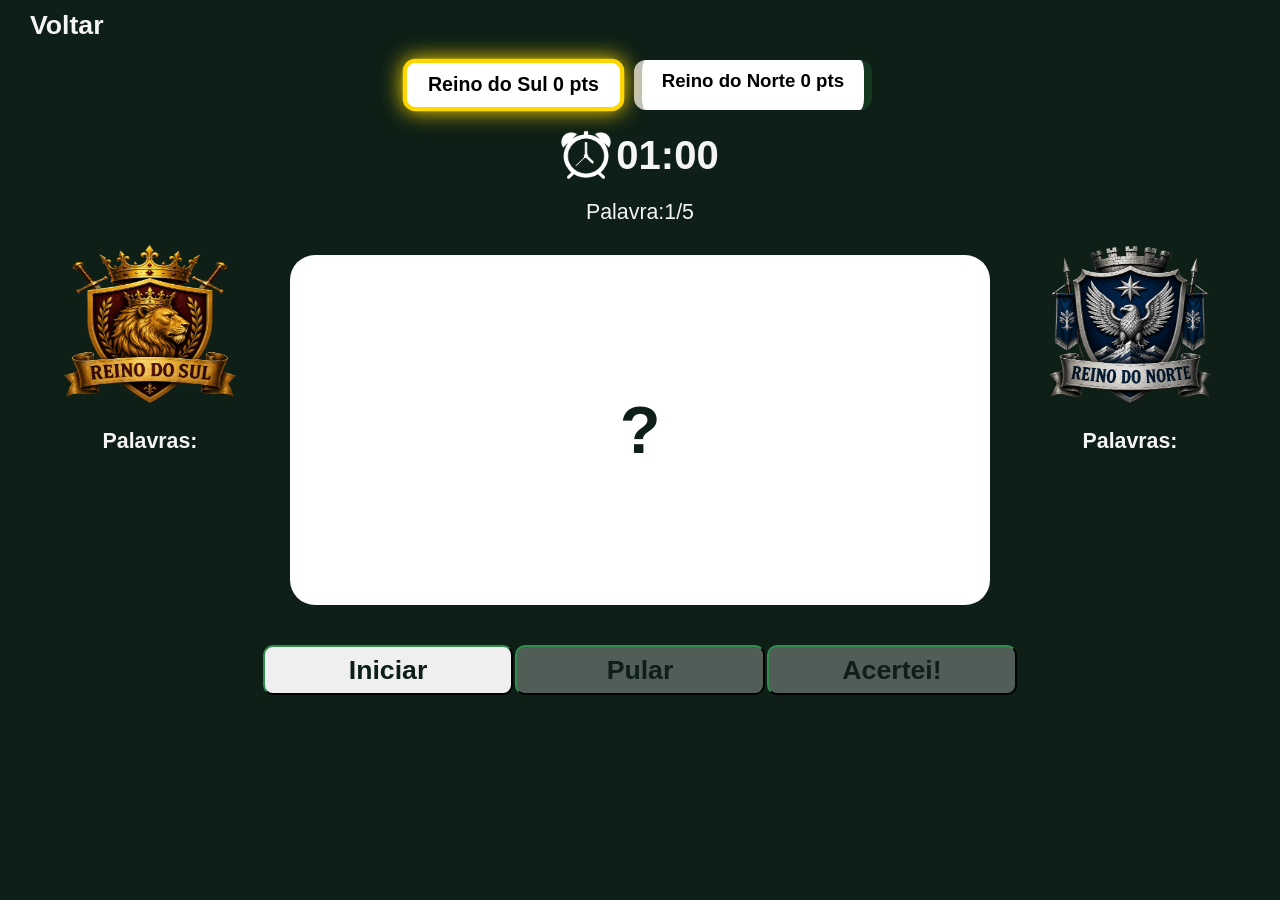
==== html/1senha.html @ 7ce1300d "Add files via upload" ====
<!DOCTYPE html>
<html lang="pt-br">
<head>
    <meta charset="UTF-8">
    <meta name="viewport" content="width=device-width, initial-scale=1.0">
    <title>Qual é a senha?</title>
    <link rel="stylesheet" href="../css/style-senha.css">
</head>
<body>
   <header>
        <a href="../index.html"><h2>Voltar</h2></a>
    </header>

    <div class="container">
        <div class="ranking">
            <div class="time primeiro" id="timeA">
                <span>Reino do Sul</span>
                <span id="placarA">0 pts</span>
            </div>

            <div class="time segundo" id="timeB">
                <span>Reino do Norte</span>
                <span id="placarB">0 pts</span>
            </div>

        </div>
        

        <div class="relogio">
            <img src="../imagem/time.png" alt="Imagem Timer">
            <div class="timer">01:00</div>
        </div>

        <div class="contador-palavras">
            Palavra: <span id="contadorPalavras"> 1</span>/5
        </div>

        <div class="principal">
            <div class="reinoSul">
                <img src="../imagem/reino-sul.png" alt="" srcset="">
                <h2>Palavras:</h2>
                <ul id="listaSul"></ul>

            </div>

            <div class="palavra">
                <div class="card-palavra" id="palavra" style="text-transform: uppercase;">
                    ?
                </div>
            </div>
            <div class="reinoNorte">
                <img src="../imagem/reino-norte.png" alt="" srcset="">
                <h2>Palavras:</h2>
                <ul id="listaNorte"></ul>

            </div>
        </div>
    
        <div class="botoes">
            <button id="iniciar">Iniciar</button>
            <button id="proxima" disabled>Pular</button>
            <button id="acertou" disabled>Acertei!</button>
        </div>
    </div>

    <script src="../js/placar.js"></script>
    <script src="../js/estadoJogo.js"></script>
    <script src="../js/script-senha.js"></script>
</body>
</html>
---- css/style-senha.css ----
*{
    margin: 0;
}
body {
    font-family: Arial, sans-serif;
    background: #0D1F16;
    height: 100vh;
    width: 100vw;
}

header{
    margin-left: 30px;
    height: 50px;
    display: flex;
    justify-content: left;
    align-items: center;
}

h2{
    color: #f4f4f4;
    font-size: 20pt;
    font-weight: 900;
}

a{
    text-decoration: none;
}

h2:hover{
    color: #7bdf99;
}


.container {
    margin-top: 10px;
    display: flex;
    flex-direction: column;
    align-items: center;
}

.relogio{
    display: flex;
    align-items: center; /* Alinha verticalmente */
    justify-content: center; /* Centraliza os dois elementos */
    gap: 5px; /* Espaço entre a imagem e o tempo */
    margin-top: 15px;
}

.relogio img {
    width: 50px; /* Ajuste conforme desejar */
    height: 60px;
}

.timer {
    font-size: 40px;
    font-weight: bold;
    color: #f4f4f4;
}

.principal{
    
    width: 100vw;
    height: auto;
    display: flex;
    justify-content:space-between;
    align-items: center;

}

.reinoSul{
    margin-left: 50px;
    width: 200px;
    height: 400px;
    justify-content: center;
    align-items: center;
}

.reinoSul img{
    width: 200px;
    height: 200px;
}

.reinoSul h2{
    align-items: center;
    text-align: center;
    font-size: 16pt;

}

.reinoSul p{
    align-items: center;
    text-align: center;
    font-size: 12pt;
    color: #f4f4f4;
    
}

.reinoNorte{
    margin-right: 50px;
    width: 200px;
    height: 400px;
    display: flexbox;
    justify-content: center;
    align-items: center;
}

.reinoNorte img{
    width: 200px;
    height: 200px;
}

.reinoNorte h2{
    align-items: center;
    text-align: center;
    font-size: 16pt;

}

.reinoNorte p{
    align-items: center;
    text-align: center;
    font-size: 12pt;
    color: #f4f4f4;
    
}

.palavra {
    margin-top: 10px;
    flex: 1; /* ocupa o espaço entre o timer e os botões */
    display: flex;
    justify-content: center;
    align-items: center;
    font-size: 80px;
    font-weight: bold;
    color: #0D1F16;
    width: 50%;
    text-align: center;
}
#palavra{
    font-size: 50pt;
}

.card-palavra {
    width: 700px;
    height: 350px;
    background: white;
    border-radius: 25px;
    display: flex;
    justify-content: center;
    align-items: center;
    font-size: 80px;
    font-weight: bold;
}

.botoes {
    margin-top: 20px;
    display: flex;
    gap: 2px;
    justify-content: center;
    align-items: center;
}

button{
    width: 250px;
    height: 50px;
    border-radius: 10px;
    color: #0D1F16;
    border-color: #14381F;
    font-weight: bold;
    font-size: 20pt;
}

button:hover{
    background-color: #14381F;
    
    border-color: #f4f4f4;
}

.ranking{
    display:flex;
    flex-direction:row;
    gap:15px;
    justify-content: space-between;
}

.time{
    display:flow-root;
    justify-content:space-between;
    align-items:center;
    padding:10px 20px;
    border-radius:12px;
    background:#fff;
    border-left:8px solid #14381F;
    border-right:8px solid #14381F;
    font-size:14pt;
    font-weight:bold;
}

.time img{
    width: 40px;
    height: 40px;
    align-items: center; /* Alinha verticalmente */
    justify-content: center; /* Centraliza os dois elementos */
}

.primeiro{
    border-left-color:#FFD700;
    border-right-color: #0D1F16;
}

.segundo{
    border-left-color:#C0C0C0;
}

.time{
    transition: .3s;
}

.time.ativa{
    border:4px solid gold;
    transform:scale(1.05);
    box-shadow:0 0 20px gold;

}

ul{
    padding:0;
    list-style:none;
}

li{
    margin:6px 0;
    padding:6px;
    border-radius:8px;
    color:white;
}

.acerto{
    background:#2ecc71;
}

.erro{
    background:#e74c3c;
}

.contador-palavras{
    color: #f4f4f4;
    font-size: 16pt;
    font-weight: 500;
    display: flex;
    margin-top: 15px;
}
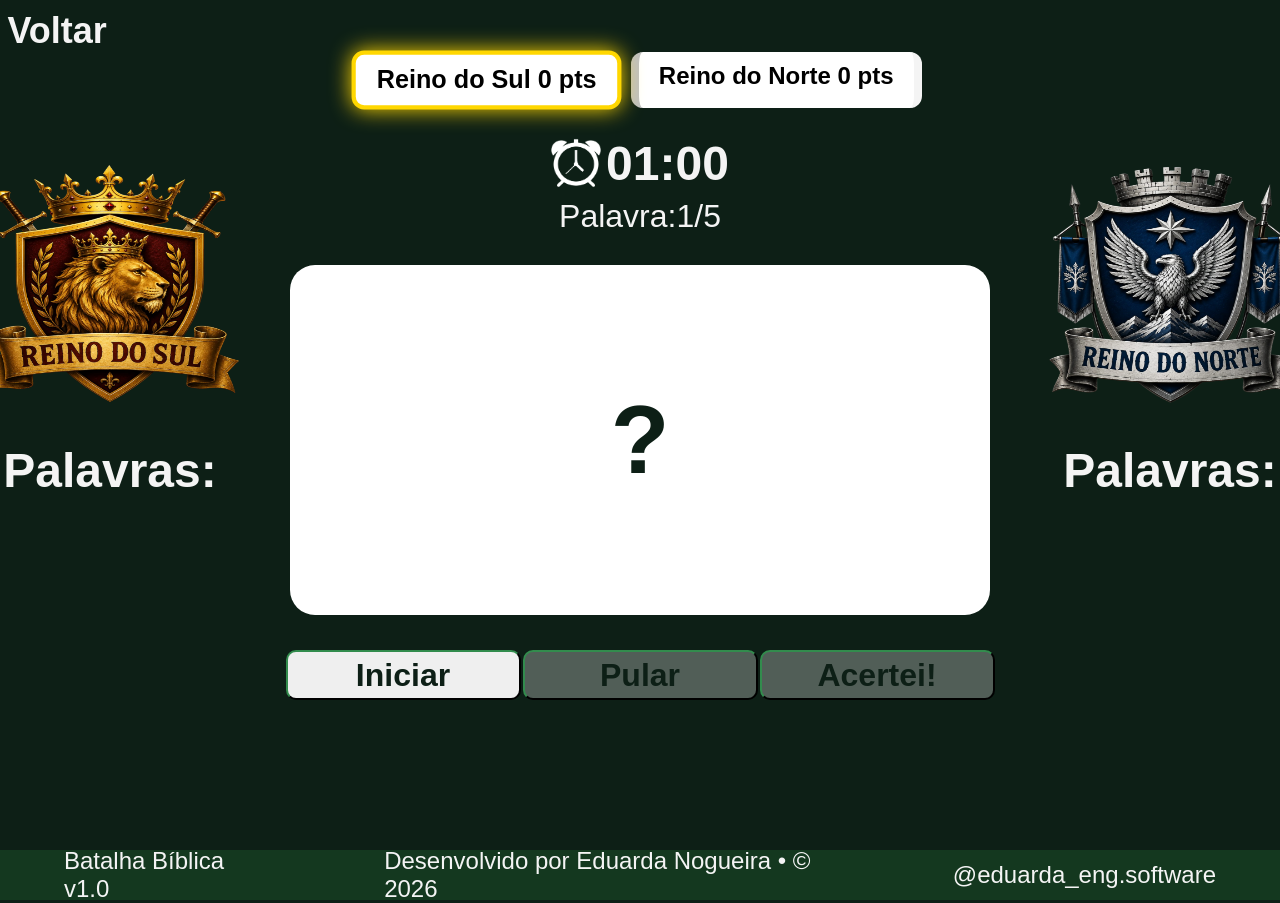
==== commit 268f8c88: "Add files via upload" ====
--- a/html/1senha.html
+++ b/html/1senha.html
@@ -7,61 +7,66 @@
     <link rel="stylesheet" href="../css/style-senha.css">
 </head>
 <body>
-   <header>
-        <a href="../index.html"><h2>Voltar</h2></a>
-    </header>
+    <main>
+        
+        <div class="container">
+            <a class="voltar" href="../index.html"><h2>Voltar</h2></a>
+            <div class="ranking">
+                <div class="time primeiro" id="timeA">
+                    <span>Reino do Sul</span>
+                    <span id="placarA">0 pts</span>
+                </div>
 
-    <div class="container">
-        <div class="ranking">
-            <div class="time primeiro" id="timeA">
-                <span>Reino do Sul</span>
-                <span id="placarA">0 pts</span>
+                <div class="time segundo" id="timeB">
+                    <span>Reino do Norte</span>
+                    <span id="placarB">0 pts</span>
+                </div>
+
+            </div>
+            
+
+            <div class="relogio">
+                <img src="../imagem/time.png" alt="Imagem Timer">
+                <div class="timer">01:00</div>
             </div>
 
-            <div class="time segundo" id="timeB">
-                <span>Reino do Norte</span>
-                <span id="placarB">0 pts</span>
+            <div class="contador-palavras">
+                Palavra: <span id="contadorPalavras"> 1</span>/5
             </div>
 
-        </div>
-        
+            <div class="principal">
+                <div class="reinoSul">
+                    <img src="../imagem/reino-sul.png" alt="" srcset="">
+                    <h2>Palavras:</h2>
+                    <ul id="listaSul"></ul>
 
-        <div class="relogio">
-            <img src="../imagem/time.png" alt="Imagem Timer">
-            <div class="timer">01:00</div>
-        </div>
+                </div>
 
-        <div class="contador-palavras">
-            Palavra: <span id="contadorPalavras"> 1</span>/5
-        </div>
+                <div class="palavra">
+                    <div class="card-palavra" id="palavra" style="text-transform: uppercase;">
+                        ?
+                    </div>
+                </div>
+                <div class="reinoNorte">
+                    <img src="../imagem/reino-norte.png" alt="" srcset="">
+                    <h2>Palavras:</h2>
+                    <ul id="listaNorte"></ul>
 
-        <div class="principal">
-            <div class="reinoSul">
-                <img src="../imagem/reino-sul.png" alt="" srcset="">
-                <h2>Palavras:</h2>
-                <ul id="listaSul"></ul>
-
-            </div>
-
-            <div class="palavra">
-                <div class="card-palavra" id="palavra" style="text-transform: uppercase;">
-                    ?
                 </div>
             </div>
-            <div class="reinoNorte">
-                <img src="../imagem/reino-norte.png" alt="" srcset="">
-                <h2>Palavras:</h2>
-                <ul id="listaNorte"></ul>
-
+        
+            <div class="botoes">
+                <button id="iniciar">Iniciar</button>
+                <button id="proxima" disabled>Pular</button>
+                <button id="acertou" disabled>Acertei!</button>
             </div>
         </div>
-    
-        <div class="botoes">
-            <button id="iniciar">Iniciar</button>
-            <button id="proxima" disabled>Pular</button>
-            <button id="acertou" disabled>Acertei!</button>
-        </div>
-    </div>
+    </main>
+    <footer>
+        <p>Batalha Bíblica v1.0</p>
+        <p>Desenvolvido por Eduarda Nogueira • © 2026</p>
+        <p>@eduarda_eng.software</p>
+    </footer>
 
     <script src="../js/placar.js"></script>
     <script src="../js/estadoJogo.js"></script>
--- a/css/style-senha.css
+++ b/css/style-senha.css
@@ -1,11 +1,22 @@
 *{
     margin: 0;
 }
-body {
-    font-family: Arial, sans-serif;
-    background: #0D1F16;
-    height: 100vh;
-    width: 100vw;
+html, body {
+    height: 100%;
+    margin: 0;
+    justify-content: center;
+    align-items: center;
+    background-color: #0D1F16;
+    overflow: hidden;
+    flex-direction: column;
+}
+
+body{
+    font-family:Arial, Helvetica, sans-serif;
+    min-height: 100vh;
+    display: flex;
+    flex-direction: column;
+    font-size: 16px;
 }
 
 header{
@@ -16,23 +27,32 @@
     align-items: center;
 }
 
-h2{
-    color: #f4f4f4;
-    font-size: 20pt;
+
+.voltar{
+    margin-top: 5px;
+    margin-left: 15px;
+    width: 100vw;
+    color: #f4f4f4;
+    font-size: 1.5em;
     font-weight: 900;
+    text-align: left;
+}
+
+
+.voltar:hover{
+    color: #7bdf99;
+}
+
+main{
+    flex: 1;
 }
 
 a{
     text-decoration: none;
 }
 
-h2:hover{
-    color: #7bdf99;
-}
-
-
 .container {
-    margin-top: 10px;
+    margin-top: 5px;
     display: flex;
     flex-direction: column;
     align-items: center;
@@ -43,101 +63,98 @@
     align-items: center; /* Alinha verticalmente */
     justify-content: center; /* Centraliza os dois elementos */
     gap: 5px; /* Espaço entre a imagem e o tempo */
+    margin-top: 10px;
+}
+
+.relogio img {
     margin-top: 15px;
-}
-
-.relogio img {
     width: 50px; /* Ajuste conforme desejar */
     height: 60px;
 }
 
 .timer {
-    font-size: 40px;
+    margin-top: 15px;
+    font-size: 3em;
     font-weight: bold;
     color: #f4f4f4;
 }
 
 .principal{
+    height: auto;
+    display: flex;
+    justify-content:center;
+    align-items: center;
+    gap: 30px;
+    color: #f4f4f4;
+    font-size: 2em;
+}
+
+.reinoSul{
+    margin-top: -100px;
+    width: 300px;
+    height: 500px;
+    justify-content: center;
+    align-items: center;
+}
+
+.reinoSul img{
+    width: 300px;
+    height: 300px;
+}
+
+.reinoSul h2{
+    align-items: center;
+    text-align: center;
+}
+
+.reinoSul p{
+    align-items: center;
+    text-align: center;
+    font-size: 1em;
+    color: #f4f4f4;
     
-    width: 100vw;
-    height: auto;
-    display: flex;
-    justify-content:space-between;
-    align-items: center;
-
-}
-
-.reinoSul{
-    margin-left: 50px;
-    width: 200px;
-    height: 400px;
-    justify-content: center;
-    align-items: center;
-}
-
-.reinoSul img{
-    width: 200px;
-    height: 200px;
-}
-
-.reinoSul h2{
-    align-items: center;
-    text-align: center;
-    font-size: 16pt;
-
-}
-
-.reinoSul p{
-    align-items: center;
-    text-align: center;
-    font-size: 12pt;
-    color: #f4f4f4;
-    
 }
 
 .reinoNorte{
-    margin-right: 50px;
-    width: 200px;
-    height: 400px;
-    display: flexbox;
+    margin-top: -100px;
+    width: 300px;
+    height: 500px;
     justify-content: center;
     align-items: center;
 }
 
 .reinoNorte img{
-    width: 200px;
-    height: 200px;
+    width: 300px;
+    height: 300px;
 }
 
 .reinoNorte h2{
     align-items: center;
     text-align: center;
-    font-size: 16pt;
-
 }
 
 .reinoNorte p{
     align-items: center;
     text-align: center;
-    font-size: 12pt;
+    font-size: 1em;
     color: #f4f4f4;
     
 }
 
 .palavra {
     margin-top: 10px;
-    flex: 1; /* ocupa o espaço entre o timer e os botões */
-    display: flex;
-    justify-content: center;
-    align-items: center;
-    font-size: 80px;
+    flex: 1; 
+    display: flex;
+    justify-content: center;
+    align-items: center;
     font-weight: bold;
     color: #0D1F16;
     width: 50%;
     text-align: center;
 }
+
 #palavra{
-    font-size: 50pt;
+    font-size: 3em;
 }
 
 .card-palavra {
@@ -148,12 +165,12 @@
     display: flex;
     justify-content: center;
     align-items: center;
-    font-size: 80px;
     font-weight: bold;
 }
 
 .botoes {
-    margin-top: 20px;
+    margin-top: 15px;
+    margin-bottom: 15px;
     display: flex;
     gap: 2px;
     justify-content: center;
@@ -161,18 +178,17 @@
 }
 
 button{
-    width: 250px;
+    width: 235px;
     height: 50px;
     border-radius: 10px;
     color: #0D1F16;
     border-color: #14381F;
     font-weight: bold;
-    font-size: 20pt;
+    font-size: 2em;
 }
 
 button:hover{
     background-color: #14381F;
-    
     border-color: #f4f4f4;
 }
 
@@ -192,7 +208,7 @@
     background:#fff;
     border-left:8px solid #14381F;
     border-right:8px solid #14381F;
-    font-size:14pt;
+    font-size: 1.5em;
     font-weight:bold;
 }
 
@@ -205,11 +221,12 @@
 
 .primeiro{
     border-left-color:#FFD700;
-    border-right-color: #0D1F16;
+    border-right-color: #f4f4f4;
 }
 
 .segundo{
     border-left-color:#C0C0C0;
+    border-right-color: #f4f4f4;
 }
 
 .time{
@@ -237,16 +254,37 @@
 
 .acerto{
     background:#2ecc71;
+    color: #14381F;
+    text-transform: capitalize;
 }
 
 .erro{
     background:#e74c3c;
+    color: #580c03;
+    text-transform: capitalize;
 }
 
 .contador-palavras{
     color: #f4f4f4;
-    font-size: 16pt;
+    font-size: 2em;
     font-weight: 500;
     display: flex;
-    margin-top: 15px;
+    margin-top: 5px;
+}
+
+footer{
+    color: #f4f4f4;
+    display: flex;
+    justify-content: space-between;
+    align-items: center;
+    padding: 10px;
+    background-color: #14381F;
+    width: 100%;
+    height: 30px;
+}
+
+footer p{
+    margin-left: 5%;
+    margin-right: 5%;
+    font-size: 1.5em;
 }
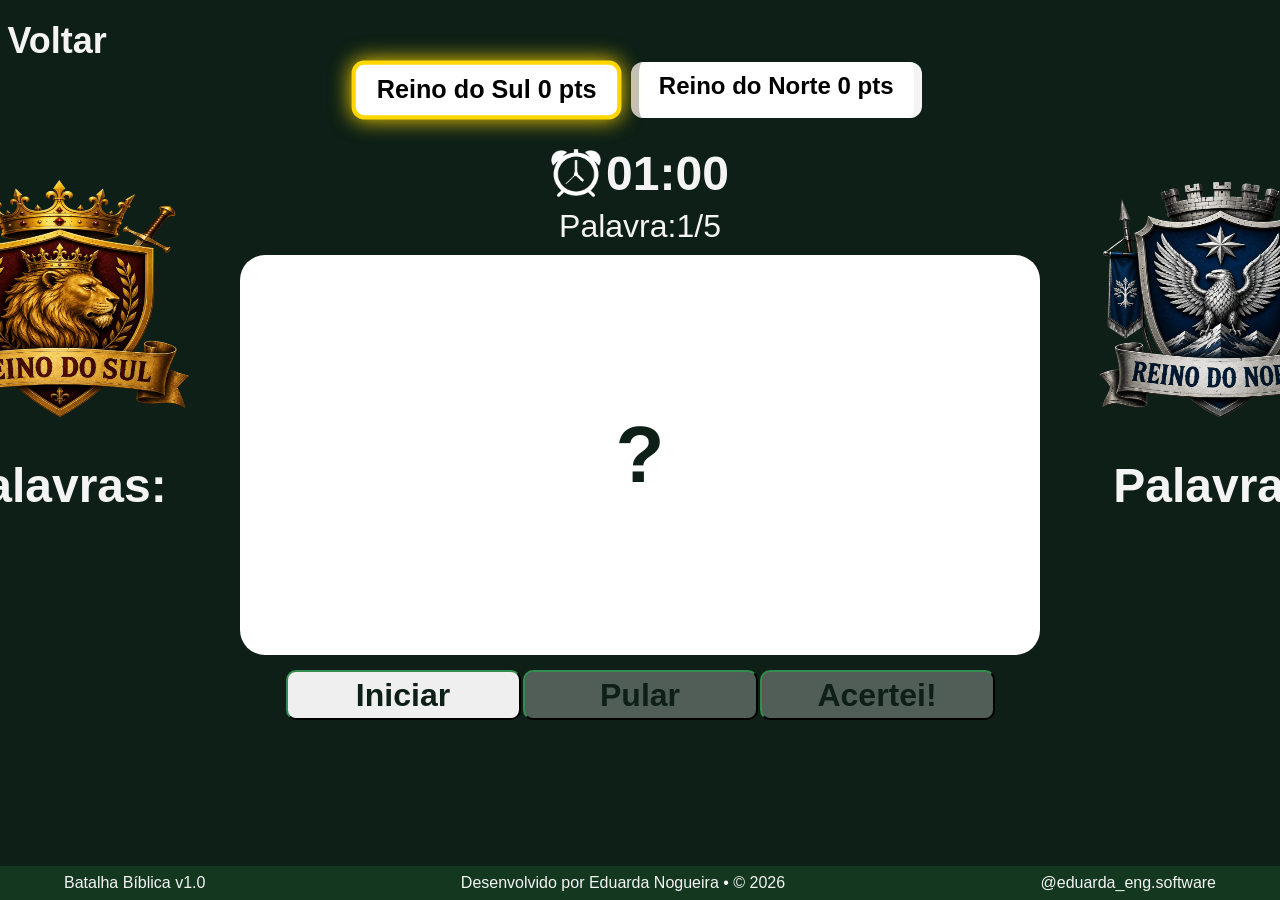
==== commit 0bb8e4b3: "Add files via upload" ====
--- a/html/1senha.html
+++ b/html/1senha.html
@@ -68,8 +68,9 @@
         <p>@eduarda_eng.software</p>
     </footer>
 
+    <script src="../js/palavras-senha.js"></script>
+    <script src="../js/estadoJogo.js"></script>
     <script src="../js/placar.js"></script>
-    <script src="../js/estadoJogo.js"></script>
     <script src="../js/script-senha.js"></script>
 </body>
 </html>
--- a/css/style-senha.css
+++ b/css/style-senha.css
@@ -2,8 +2,7 @@
     margin: 0;
 }
 html, body {
-    height: 100%;
-    margin: 0;
+    height: 100vh;
     justify-content: center;
     align-items: center;
     background-color: #0D1F16;
@@ -20,16 +19,14 @@
 }
 
 header{
-    margin-left: 30px;
-    height: 50px;
-    display: flex;
-    justify-content: left;
-    align-items: center;
-}
-
+    display: flex;
+    justify-content:left;
+    align-items: center;
+    color: #f4f4f4;
+}
 
 .voltar{
-    margin-top: 5px;
+    margin-top: 15px;
     margin-left: 15px;
     width: 100vw;
     color: #f4f4f4;
@@ -38,12 +35,14 @@
     text-align: left;
 }
 
-
 .voltar:hover{
     color: #7bdf99;
 }
 
 main{
+    width: 100vw;
+    justify-content: center;
+    align-items: center;
     flex: 1;
 }
 
@@ -149,17 +148,16 @@
     align-items: center;
     font-weight: bold;
     color: #0D1F16;
-    width: 50%;
     text-align: center;
 }
 
 #palavra{
-    font-size: 3em;
+    font-size: 2.5em;
 }
 
 .card-palavra {
-    width: 700px;
-    height: 350px;
+    width: 800px;
+    height: 400px;
     background: white;
     border-radius: 25px;
     display: flex;
@@ -277,14 +275,23 @@
     display: flex;
     justify-content: space-between;
     align-items: center;
-    padding: 10px;
+    padding: 2px;
+    font-family: Arial, Helvetica, sans-serif;
     background-color: #14381F;
     width: 100%;
-    height: 30px;
+    height:30px;
 }
 
 footer p{
     margin-left: 5%;
     margin-right: 5%;
-    font-size: 1.5em;
+    font-size: 1em;
+    text-align: center;
+}
+
+#palavra.fim-jogo{
+    font-size: 1rem;
+    color: #0D1F16;
+    text-align: center;
+    font-weight: bold;
 }
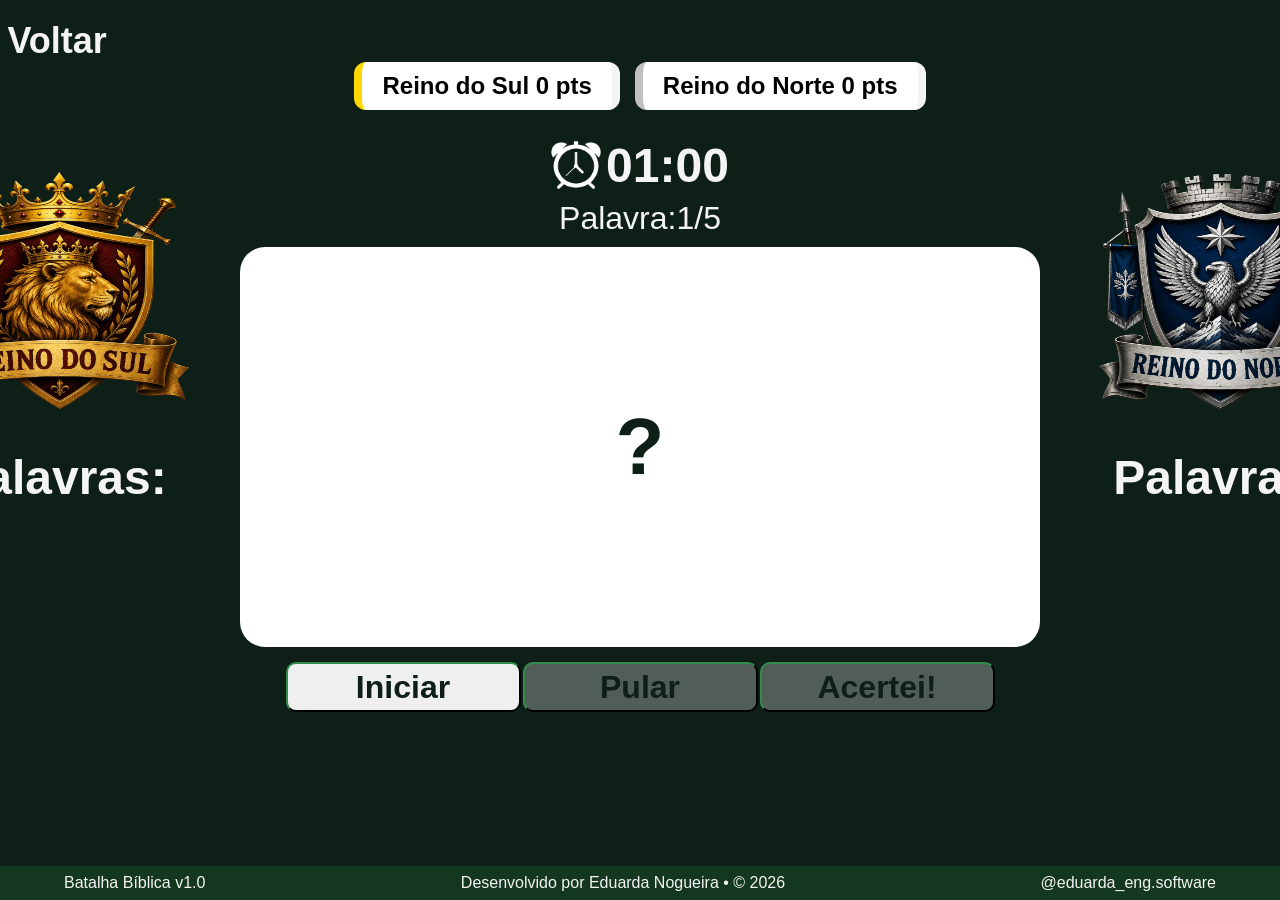
==== commit d46b9f9b: "Atualizar o 1senha.html" ====
--- a/html/1senha.html
+++ b/html/1senha.html
@@ -69,7 +69,6 @@
     </footer>
 
     <script src="../js/palavras-senha.js"></script>
-    <script src="../js/estadoJogo.js"></script>
     <script src="../js/placar.js"></script>
     <script src="../js/script-senha.js"></script>
 </body>
--- a/css/style-senha.css
+++ b/css/style-senha.css
@@ -248,6 +248,11 @@
     padding:6px;
     border-radius:8px;
     color:white;
+    
+}
+
+#listaNorte, #listaSul{
+    font-size: 0.7em;
 }
 
 .acerto{
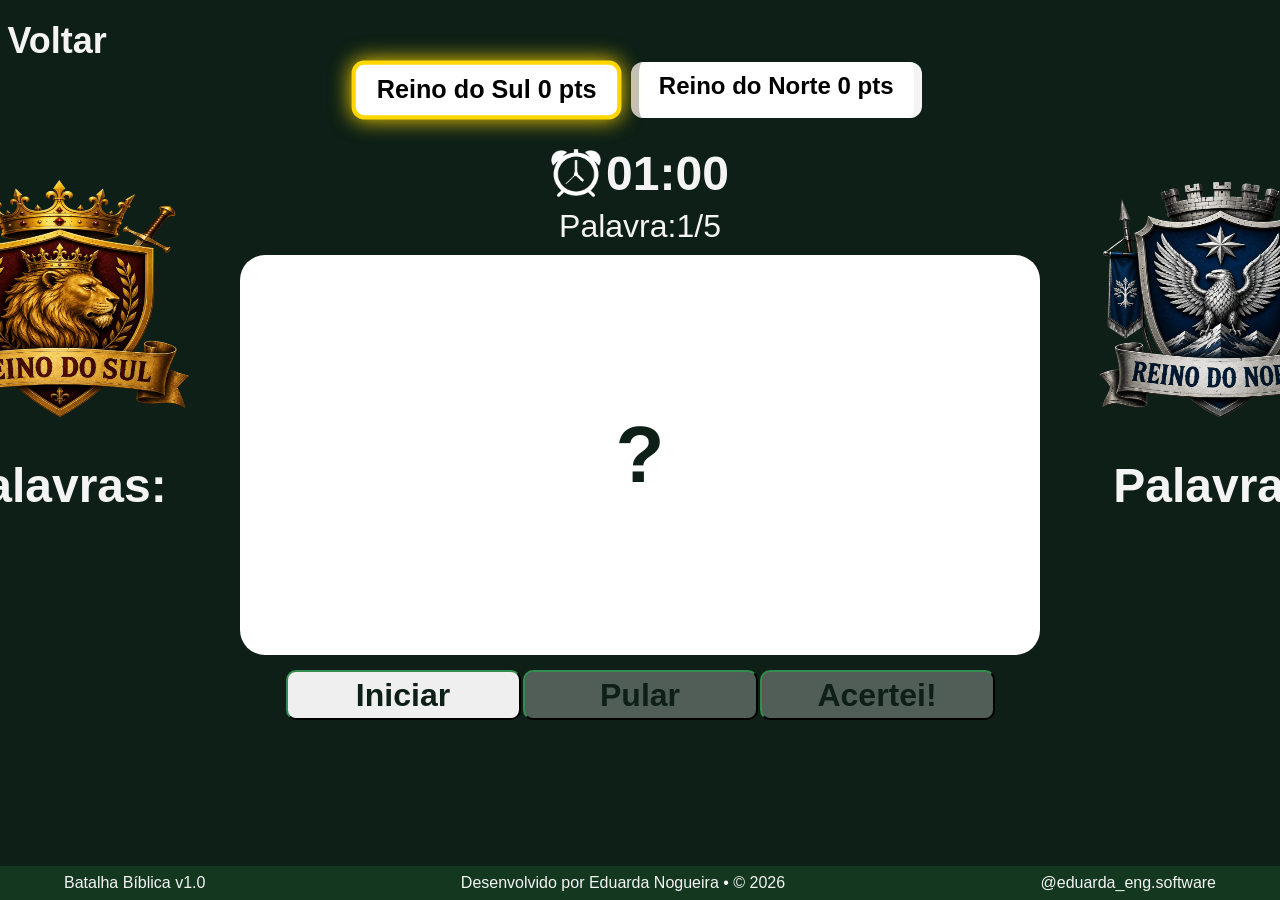
==== commit 7ee07b87: "Atualizar o 1senha.html" ====
--- a/html/1senha.html
+++ b/html/1senha.html
@@ -69,7 +69,8 @@
     </footer>
 
     <script src="../js/palavras-senha.js"></script>
-    <script src="../js/placar.js"></script>
-    <script src="../js/script-senha.js"></script>
+<script src="../js/estadoJogo.js"></script>
+<script src="../js/placar.js"></script>
+<script src="../js/script-senha.js"></script>
 </body>
 </html>
